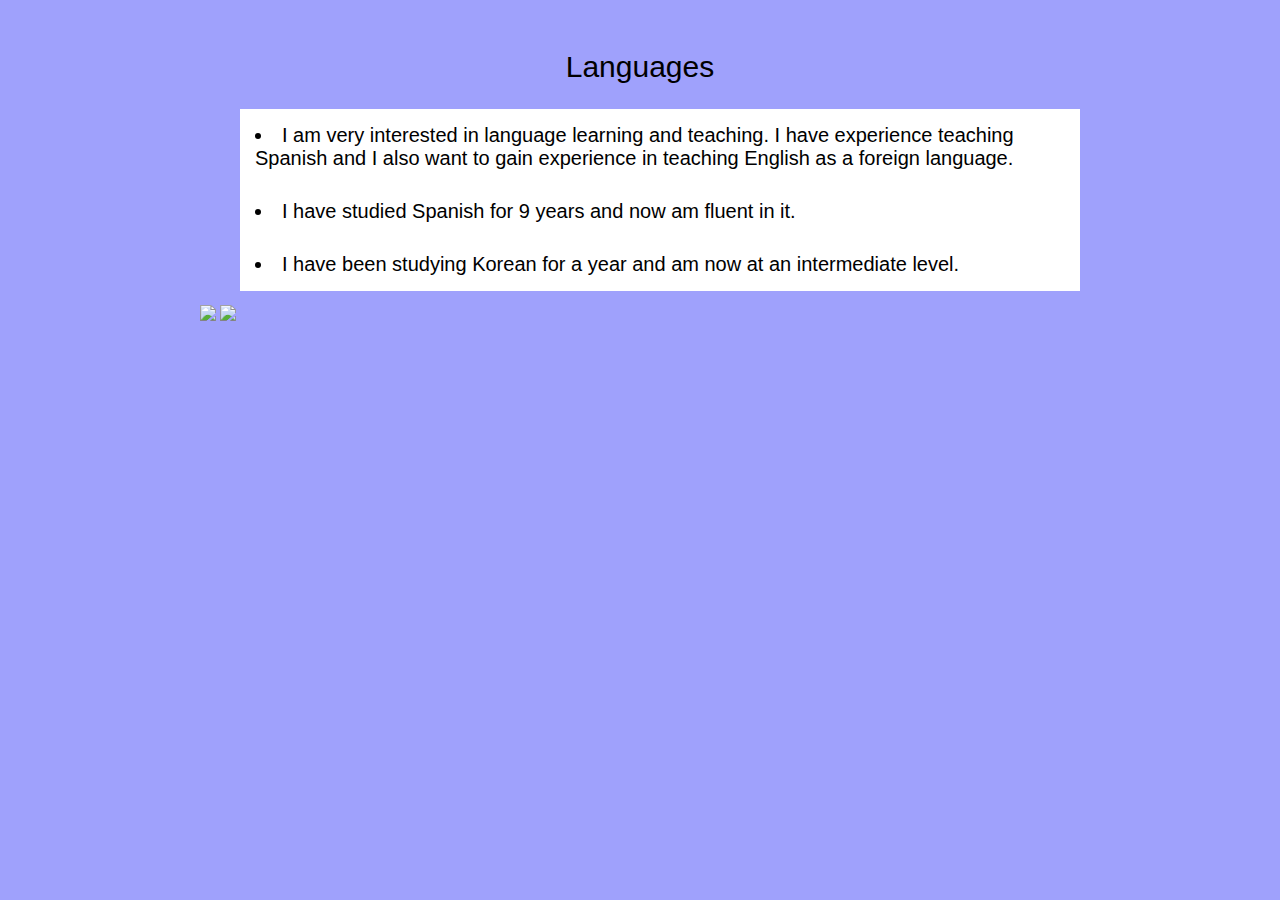
==== languages.html @ 166afaa8 "flags and lists" ====
<!DOCTYPE html>
<html lang="en">
<head>
    <meta charset="UTF-8">
    <title>languages</title>
    <link rel="stylesheet" href="style.css">
</head>
<body>
    <h2>Languages</h2>
    <ul>
        <li>I am very interested in language learning and teaching. I have experience teaching
            Spanish and I also want to gain experience in teaching English as a foreign language.</li>
        <li>I have studied Spanish for 9 years and now am fluent in it. </li>
        <li>I have been studying Korean for a year and am now at an intermediate level. </li>

    </ul>
<img src="mexico-flag.jpeg">
<img src="korean_flag.jpeg">
</body>
</html>
---- style.css ----
body {
    margin-top: 50px;
    background-color: rgb(159, 161, 252);
    margin-left: 200px;
    margin-right: 200px;
    margin-bottom: 50px;
    font-size: 14px;

}
h1 {
    font-family: Palatino;
    font-style: italic;
    font-weight: 900;
    font-size: 40px;
    text-align: center;
}
h2 {
    font-family: Helvetica;
    font-weight: 500;
    text-align: center;
    font-size: 30px;
}

a.hover {
    background-color: rgb(48, 66, 255);
    color: rgb(252, 141, 219);
}

a {
    background-color: white;
    color: rgb(48, 66, 255);
    font-style: Helvetica;
    padding: 15px;
    font-size: 25px;
    font-weight: bold;
    outline-color: rgb(210, 210, 252);
    text-decoration: none;
}

li {
    font-family: Helvetica;
    text-align: left;
    font-size: 20px;
    background-color: white;
    padding: 15px;
}
ul {
    list-style-position: inside;
}
p {
    font-family: Helvetica;
    text-align: left;
    font-size: 20px;
    background-color: white;
    padding: 15px;
}

.nav_bar {
    text-align: center;
}
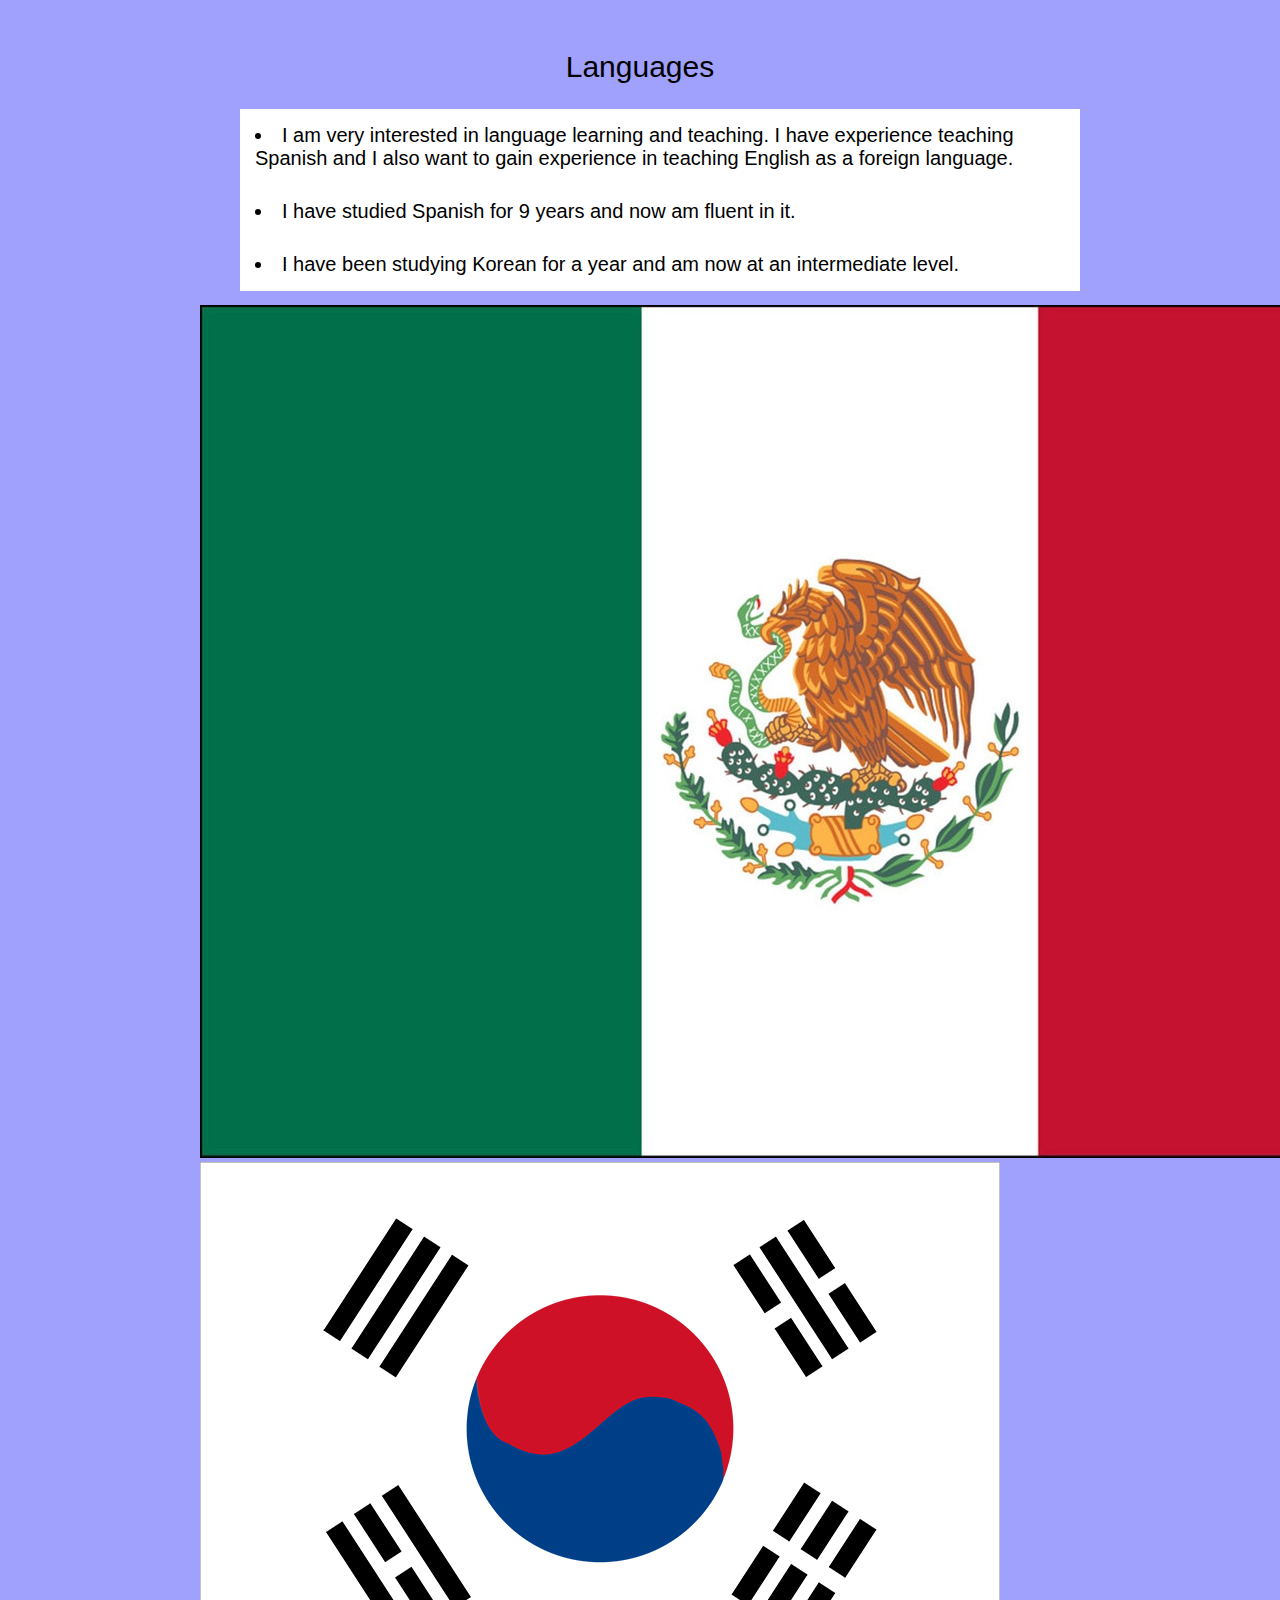
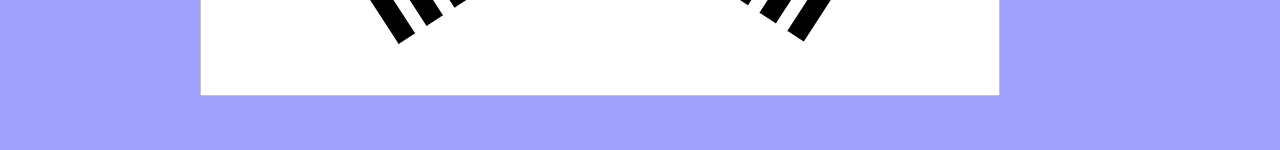
==== commit b368d50f: "jpeg to jpg" ====
--- a/languages.html
+++ b/languages.html
@@ -14,7 +14,7 @@
         <li>I have been studying Korean for a year and am now at an intermediate level. </li>
 
     </ul>
-<img src="mexico-flag.jpeg">
-<img src="korean_flag.jpeg">
+    <img src="mexico-flag.jpg">
+    <img src="korean_flag.jpg">
 </body>
 </html>--- a/style.css
+++ b/style.css
@@ -57,5 +57,7 @@
 
 .nav_bar {
     text-align: center;
+    font-family: Helvetica;
+    font-size: 20px;
 }
 
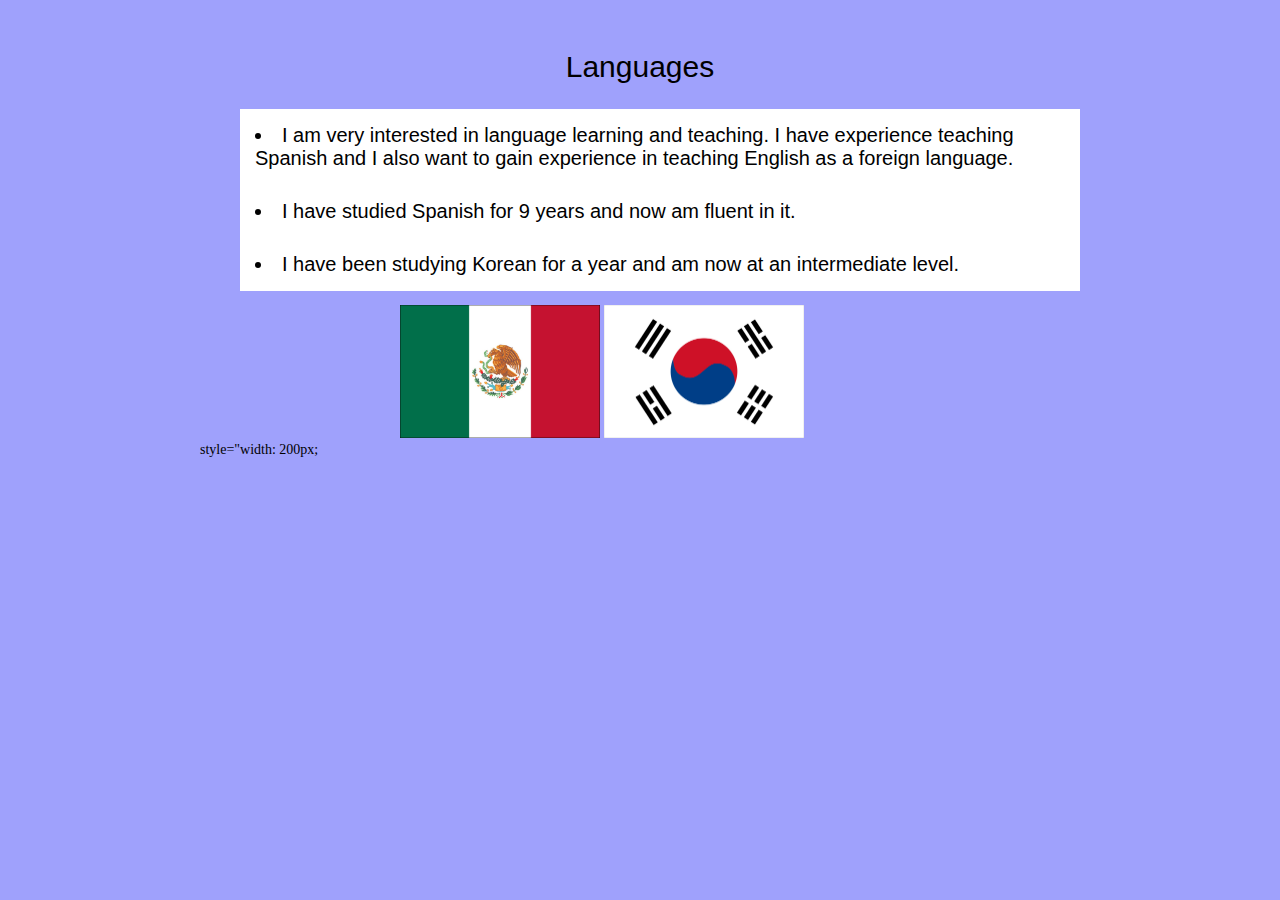
==== commit e7fcfde6: "flag size" ====
--- a/languages.html
+++ b/languages.html
@@ -14,7 +14,12 @@
         <li>I have been studying Korean for a year and am now at an intermediate level. </li>
 
     </ul>
-    <img src="mexico-flag.jpg">
-    <img src="korean_flag.jpg">
+    <div class="flags">
+        <img src="mexico-flag.jpg"
+        style="width: 200px;">
+        <img src="korean_flag.jpg"
+        style="width: 200px;">
+    </div>
+style="width: 200px;
 </body>
 </html>--- a/style.css
+++ b/style.css
@@ -60,4 +60,7 @@
     font-family: Helvetica;
     font-size: 20px;
 }
-
+.flags {
+    margin-left: 200px;
+    margin-right: 200px;
+}
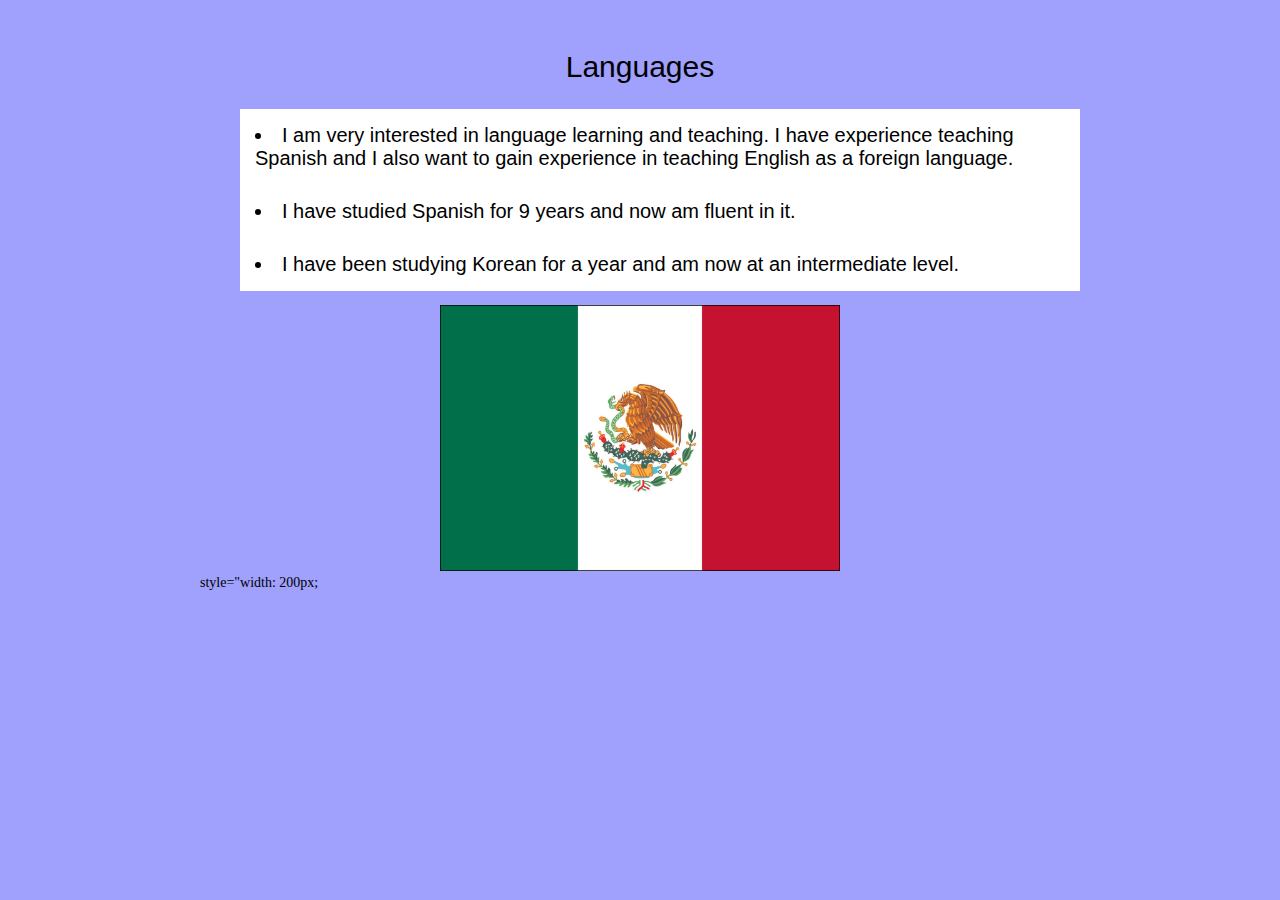
==== commit 5a3569d9: "image edit" ====
--- a/languages.html
+++ b/languages.html
@@ -16,9 +16,8 @@
     </ul>
     <div class="flags">
         <img src="mexico-flag.jpg"
-        style="width: 200px;">
         <img src="korean_flag.jpg"
-        style="width: 200px;">
+        style="width: 400px;">
     </div>
 style="width: 200px;
 </body>
--- a/style.css
+++ b/style.css
@@ -63,4 +63,6 @@
 .flags {
     margin-left: 200px;
     margin-right: 200px;
+    text-align: center;
+
 }
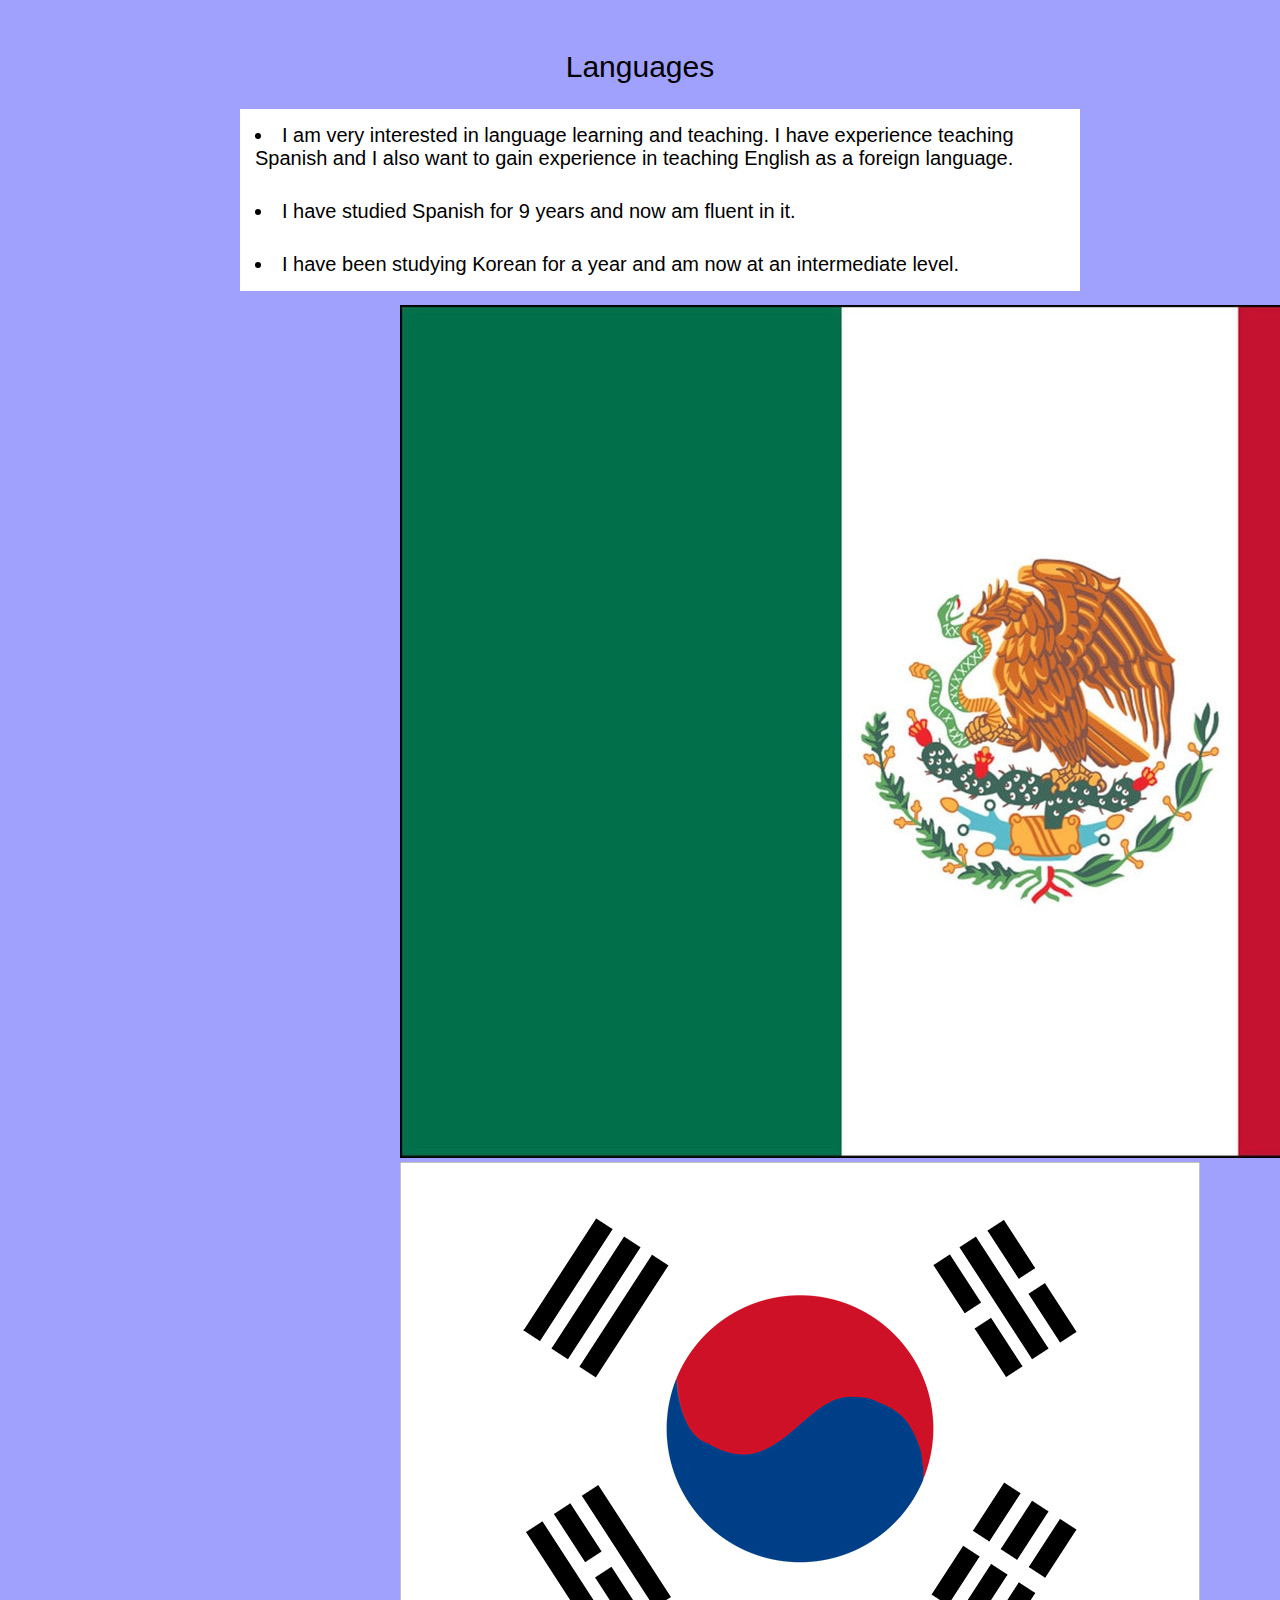
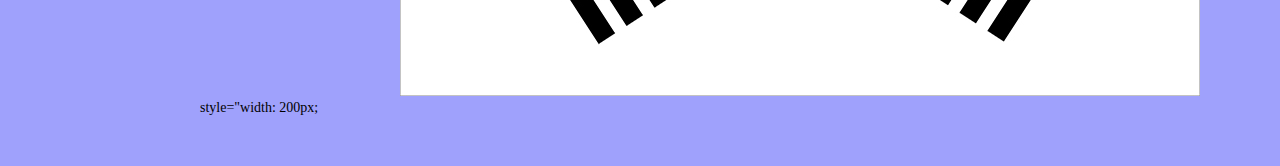
==== commit 556d856f: "more image edits" ====
--- a/languages.html
+++ b/languages.html
@@ -15,9 +15,8 @@
 
     </ul>
     <div class="flags">
-        <img src="mexico-flag.jpg"
-        <img src="korean_flag.jpg"
-        style="width: 400px;">
+        <img src="mexico-flag.jpg">
+        <img src="korean_flag.jpg">
     </div>
 style="width: 200px;
 </body>
--- a/style.css
+++ b/style.css
@@ -64,5 +64,6 @@
     margin-left: 200px;
     margin-right: 200px;
     text-align: center;
+    width: 350px;
 
 }
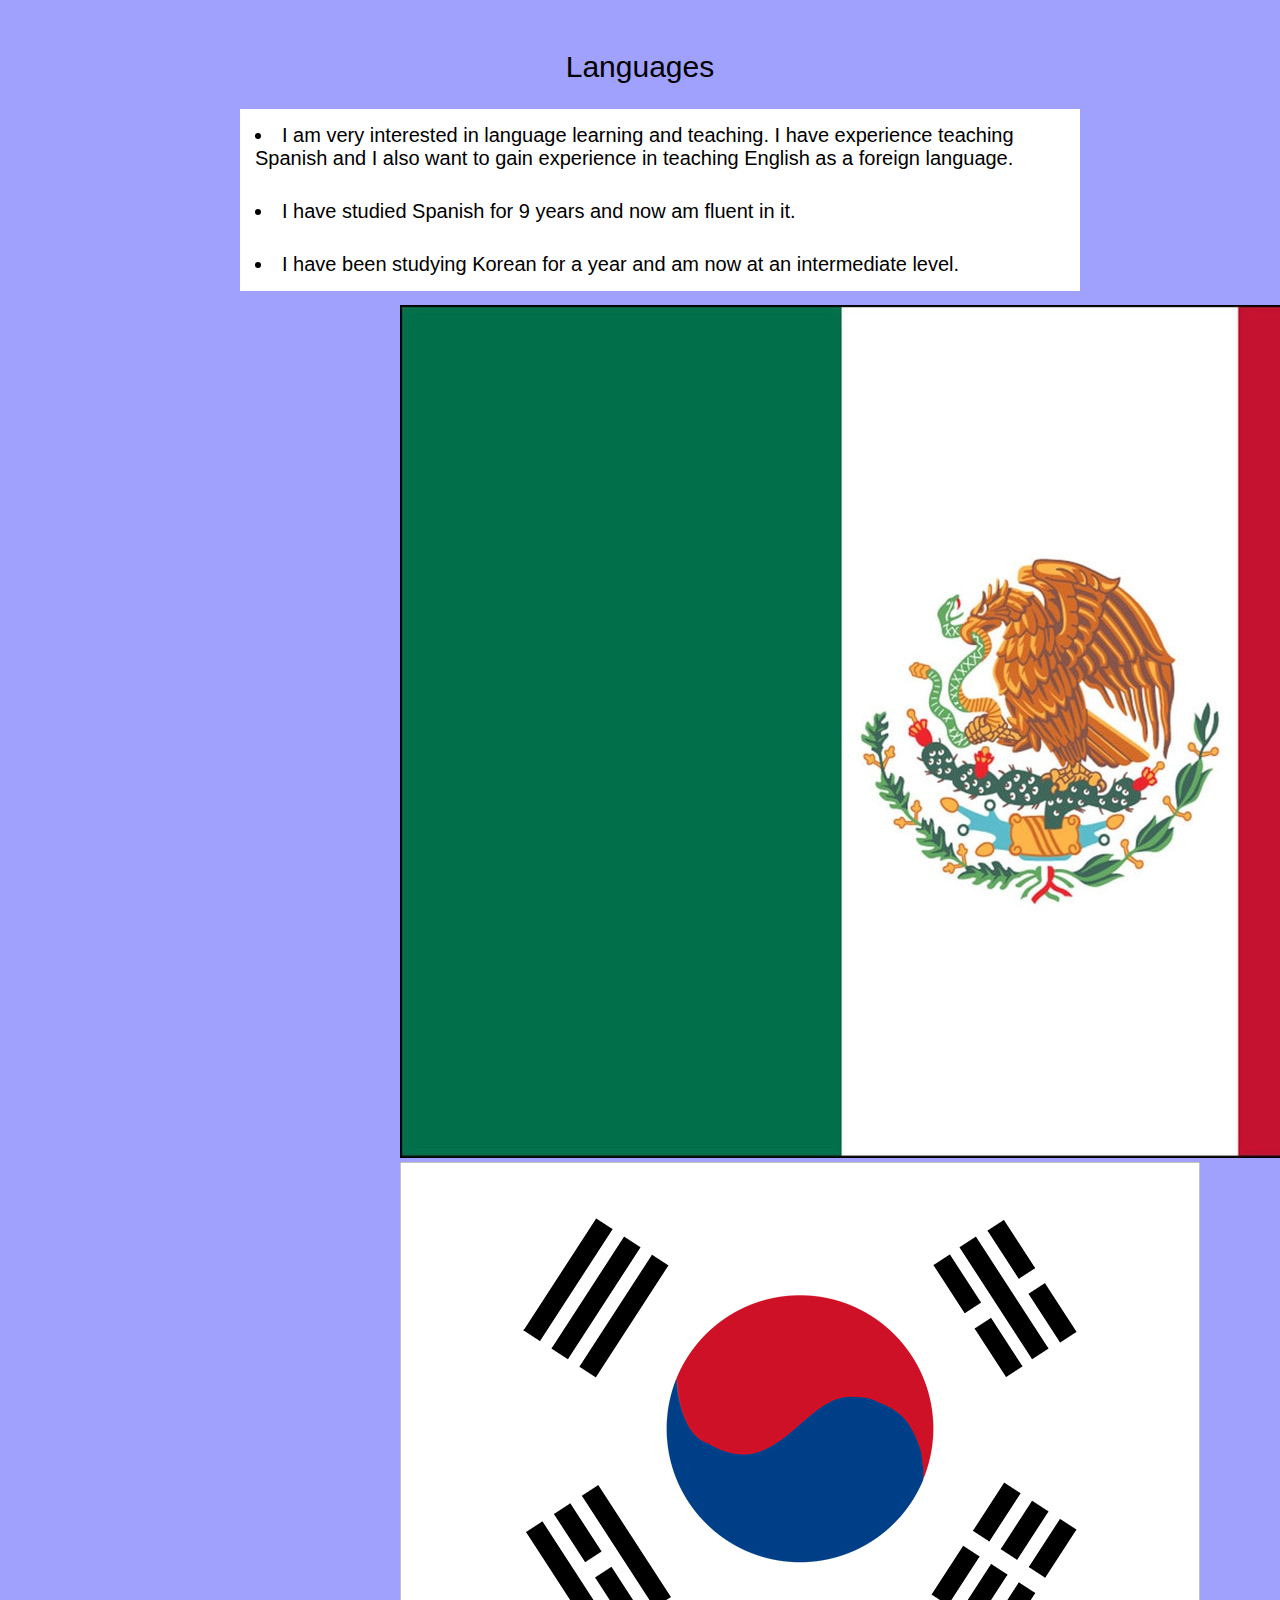
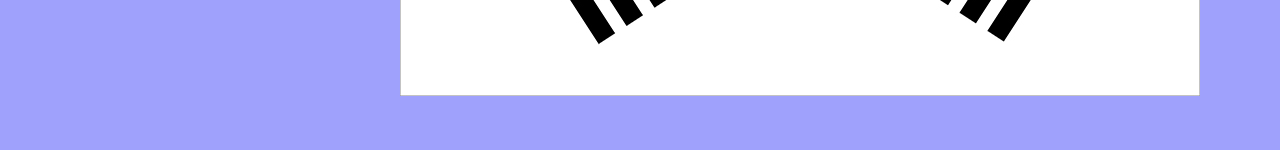
==== commit 0a4963e4: "ok" ====
--- a/languages.html
+++ b/languages.html
@@ -18,6 +18,5 @@
         <img src="mexico-flag.jpg">
         <img src="korean_flag.jpg">
     </div>
-style="width: 200px;
 </body>
 </html>--- a/style.css
+++ b/style.css
@@ -63,7 +63,7 @@
 .flags {
     margin-left: 200px;
     margin-right: 200px;
-    text-align: center;
+    text-align: left;
     width: 350px;
 
 }
